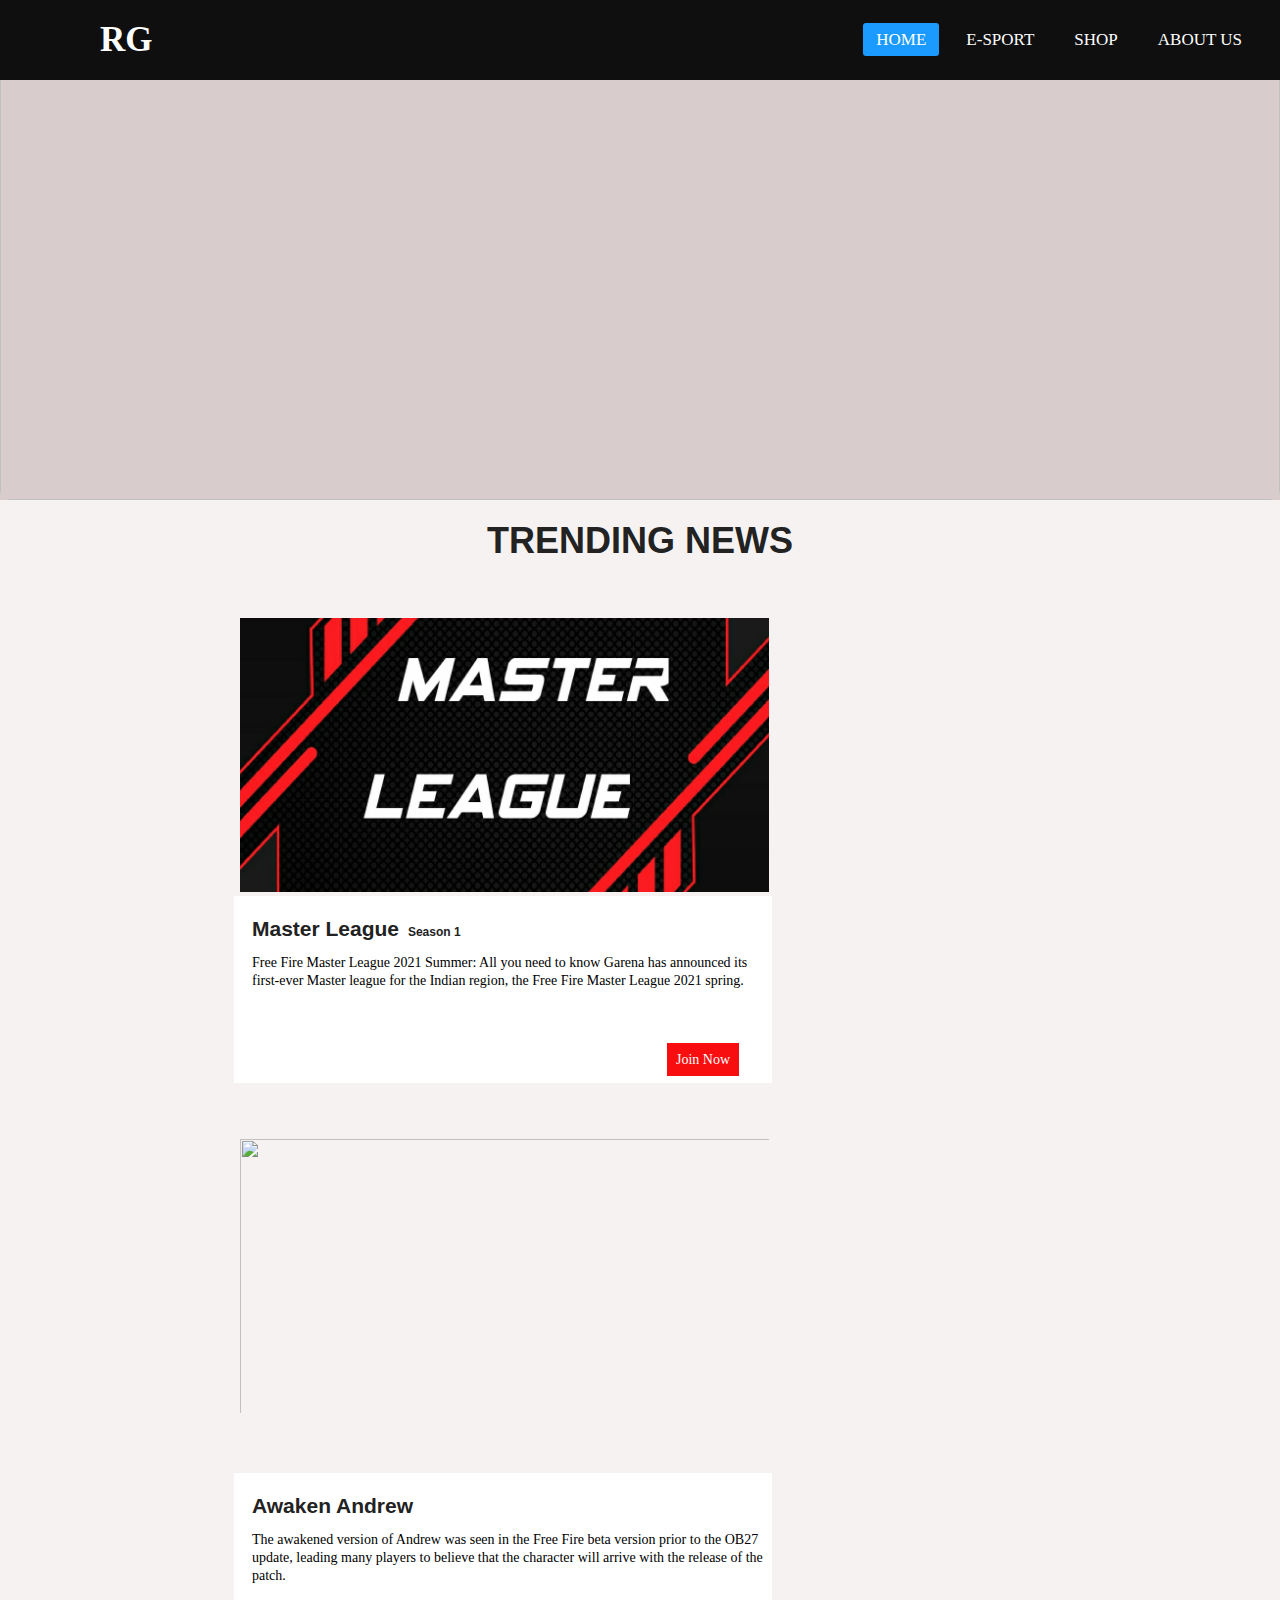
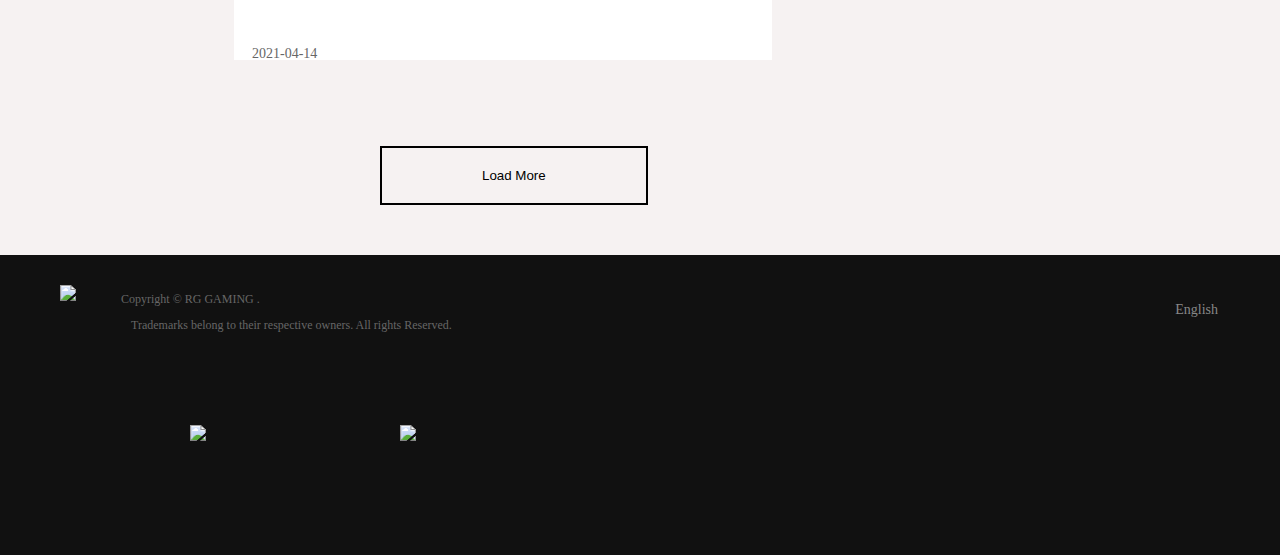
==== index.html @ b542f5aa "Update index.html" ====
<!DOCTYPE html>
<html lang="en">
    
    <head>
    <link rel="stylesheet" media="screen and (max-width: 500px)" href="https://cdnjs.cloudflare.com/ajax/libs/font-awesome/5.15.3/css/all.min.css"/>
    <meta charset="UTF-8">
    <meta http-equiv="X-UA-Compatible" content="IE=edge">
    <meta name="viewport" content="width=device-width, initial-scale=1.0">
    <title>Rg_gaming | free fire battle ground | Rggaming</title>
    <link rel="stylesheet" href="index.css">
    <link href="https://fonts.googleapis.com/icon?family=Material+Icons" rel="stylesheet">
    <link href="https://fonts.googleapis.com/icon?family=Material+Icons" rel="stylesheet">
    <link rel="icon" href="https://lh3.googleusercontent.com/ogw/ADea4I6Nl0AeSuZ2nVbKmrnlTQxDcMR8eqTO1jd3-i5y=s32-c-mo" type="image/jpg">
    <link rel="preconnect" href="https://fonts.googleapis.com">
    <link rel="stylesheet" media="screen and (max-width: 400px)" href="iphoneX.css">
<!--         <style>
            #ads{
                margin-top:50px;
                display:none;
            }
        </style> -->
        
<!-- 

        <script data-ad-client="ca-pub-5138625568726349" async src="https://pagead2.googlesyndication.com/pagead/js/adsbygoogle.js"></script> -->
</head>

<body>
   <nav>
        <input type="checkbox" id="check">
        <label for="check" class="checkbtn">
          <i class="fas fa-bars"></i>
        </label>
        <label class="logo">RG</label>
        <ul>
          <li><a class="active" href="#">HOME</a></li>
          <li><a href="esports.html">E-SPORT</a></li>
          <li><a href="shop.html">SHOP</a></li>
          <li><a href="about.html">ABOUT US</a></li>
        </ul>
      </nav>
     <div id="sll">

         <div class="slider">
             <div class="slides">
                 <input type="radio" name="radio-btn" id="radio1">
                 <input type="radio" name="radio-btn" id="radio2">
                 <input type="radio" name="radio-btn" id="radio3">
                 <input type="radio" name="radio-btn" id="radio4">
                 <div class="slide first">
                     <img src="https://www.talkesport.com/wp-content/uploads/free-fire.jpeg" alt="">
                    </div>
                    <div class="slide">
                        <img src="https://www.esports.net/wp-content/uploads/2020/05/Free-Fire-Game.jpg" alt="">
                    </div>
                    <div class="slide">
                        <img src="https://images.hdqwalls.com/download/garena-free-fire-game-together-4k-u2-2048x1152.jpg" alt="">
                    </div>
                    <div class="slide">
                        <img src="ml.jpg" alt="">
                    </div>
                </div>
            </div>
        </div><script type="text/javascript" language="javascript">
      var aax_size='728x90';
      var aax_pubname = 'savetobuy-21';
      var aax_src='302';
    </script>
    <script type="text/javascript" language="javascript" src="http://c.amazon-adsystem.com/aax2/assoc.js"></script>
    
    <p id="trne">      
    Trending News
        </p>

   
    <div id="tna1">
        <img src="ml.jpg" alt="" id="tni1">
    </div>
    <div id="info">
        <span id="infofm">Master League </span>
        <span id="infofms" style="display:inline-block;">Season 1 </span>
        <span id="infoai">Free Fire Master League 2021 Summer: All you need to know Garena has announced its first-ever
            Master league for the Indian region, the Free Fire Master League 2021 spring. </span>
        <a href="esports.html" id="join">Join Now</a>
    </div>
    
           

    <div id="tna1">
        <img src="https://img.gurugamer.com/resize/740x-/2021/04/09/awaken-andrew-free-fire-3671.jpg" alt="" id="tni1">
    </div>
    <div id="info">
        <span id="infofm">Awaken Andrew </span>
        <span id="infoai">The awakened version of Andrew was seen in the Free Fire beta version prior to the OB27
            update, leading many players to believe that the character will arrive with the release of the patch.
        </span>
        <span id="fd">2021-04-14</span>
    </div>
    
    <div id="element">
        <div id="tna1">
            <img src="https://1.bp.blogspot.com/-INsYM3TfuAk/XTesco_W5vI/AAAAAAAADL0/pgFb1qkHyPY1Ix8waUXUBai5YyC69RhxQCLcBGAs/s1600/025.jpg"
                alt="" id="tni1">
        </div>
        
            

        <div id="info">
            <span id="infofm">Elite Pass </span>
            
            <span id="infoai">Garena brought the Battle Pass, known as the Elite Pass, system into Free Fire in June
                2018. Each Pass lasts for a month before a new one takes its place in the game - and the cycle
                continues.</span>
            <span id="fd">2021-04-14</span>
        </div>
    </div><br><br>
    <div>
       


        <button onclick="hide()" class="btn" id="lm">Load More</button>
    </div>
    
    


    <div id="chari">
        <div id="title">
            <h3>XAYNE</h3>
            <img src="https://dl.dir.freefiremobile.com/common/web_event/hash/316bbe1a2cf1b59eda42203e9bf50ff3png"
                alt="" id="abil">
            <p>Xayne is a free spirited </p>
            <p>extreme athlete Gets 80 HP temporarily, increased <br>damage to Gloo Walls and</p>
            <p style="padding-bottom: 30px;">shields. Lasts for 10s.</p>
            <a href="#">View character</a>
        </div>
    </div>
    <script>
        function hide() {
            document.getElementById("element").style.display = "block";
            document.getElementsByClassName(".btnnn").style.display = "none";
        }
    </script>
    
    <div class="g-footer clearFix">

        <div class="m-foot-wrap">
    
            <div class="m-language">
    
                <span class="earth"></span>
    
                <span class="txt">English</span>
    
                
            </div>
    
            <div class="m-foot-copyright">
    
                <div class="m-foot-logo"><img src="https://lh3.googleusercontent.com/ogw/ADea4I6Nl0AeSuZ2nVbKmrnlTQxDcMR8eqTO1jd3-i5y=s32-c-mo"></div>
    
                <div class="txt">Copyright © RG GAMING .<br><div class="txt" style="display: inline-block;">Trademarks belong to their respective owners. All rights Reserved.</div></div>
    
            </div>
            
        </div>
    </div>
    <div class="g-footer" style="height: 10px;">
        <a href="https://app.appsflyer.com/id1300146617?pid=OrganicA&amp;c=mainpage_IOS" id="apple"><img src="https://freefiremobile-a.akamaihd.net/ffwebsite/images/download/appstore2.png" id="ap"></a>
        
        <a href="https://app.appsflyer.com/com.dts.freefireth?pid=OrganicA&amp;c=mainpage_AND" id="apple">
            <img src="https://freefiremobile-a.akamaihd.net/ffwebsite/images/download/googlePlay2.png" id="ap">
        </a>
    </div>


</body>
<!-- qhjh12233xs Github -->
</html>
---- index.css ----
body{
    margin: 0;
    padding: 0;
    background-color: rgb(246, 242, 242);
}


#sll{
    background-color:rgb(216, 204, 204) ;
}
  
  .slider{
    width:100%;
    height: 500px;
    border-radius: 10px;
    overflow: hidden;
  }
  
  .slides{
    width: 500%;
    height: 500px;
    display: flex;
  }
  
  .slides input{
    display: none;
  }
  
  .slide{
    width: 20%;
    transition: 2s;
  }
  
  .slide img{
    width: 100%;
    height: 500px;
  }
  @media only screen and (max-width:800px)and(min-width:600px){
    .slide img{
        width: 800px;
        height: 500px;
      }
      .slider{
        width:800px;
        height: 500px;
        border-radius: 10px;
        overflow: hidden;
        background-size: cover;
      }
  }
  .navigation-manual{
    position: absolute;
    width: 800px;
    margin-top: -40px;
    display: flex;
    justify-content: center;
  }
  
  .manual-btn{
    border: 2px solid #40D3DC;
    padding: 5px;
    border-radius: 10px;
    cursor: pointer;
    transition: 1s;
  }
  
  .manual-btn:not(:last-child){
    margin-right: 40px;
  }
  
  .manual-btn:hover{
    background: #40D3DC;
  }
  
  #radio1:checked ~ .first{
    margin-left: 0;
  }
  
  #radio2:checked ~ .first{
    margin-left: -20%;
  }
  
  #radio3:checked ~ .first{
    margin-left: -40%;
  }
  
  #radio4:checked ~ .first{
    margin-left: -60%;
  }
  
  
  
  .navigation-auto{
    position: absolute;
    display: flex;
    width: 800px;
    justify-content: center;
    margin-top: 460px;
  }
  
  .navigation-auto div{
    border: 2px solid #f80e0e;
    padding: 5px;
    border-radius: 10px;
    transition: 1s;
  }
  
  .navigation-auto div:not(:last-child){
    margin-right: 40px;
  }
  
a{
    text-decoration: none;
}
div{
    margin: 0;
    padding: 0;
}
#nav{
    width: 100%;
    height: 50px;
    position: fixed;
    z-index: 999;
    padding: 0 63px 0 12px;
}
#n1{
    width: 15px;
    height: 50px;
    position: absolute;
    left: 0px;
    top: 0px;
    background: #f80e0e
    /* #fdac2d */
    ;
}
#nav_item{
    width: 130px;
    height: 50px;
    position: absolute;
    right: 0px;
    top: 0px;
    background: #f80e0e;
    display: block;
}
#nav_item span a{
    width: 22px;
    height: 3px;
    background: #fff;
    background-image: initial;
    background-position-x: initial;
    background-position-y: initial;
    background-size: initial;
    background-attachment: initial;
    background-origin: initial;
    background-clip: initial;
    background-color: rgb(255, 255, 255);
    display: block;
    position: absolute;
    left: 19px;
    -webkit-transition: .5s;
    transition: .5s;
    transition-property: all;
    transition-duration: 0.5s;
    transition-timing-function: ease;
    transition-delay: 0s;
}
#main_nav{
    background: rgba(0,0,0,0.8)url(	https://freefiremobile-a.akamaihd.net/common/web_event/official/logo-small_20210113.png) 10px 4px no-repeat;
    width: 100%;
    height: 50px;
}
#one{
    top: 16px;
    height: 3px;
    width: 22px;
}
#two{
    top: 24px;
    height: 3px;
    width: 22px;
}
#three{
    top: 32px;
    height: 3px;
    width: 22px;
}

#trn{  
    padding-top: 40px;
    font-size: 32px;
}
#trne{
    text-align: center;
    font-size: 36px;
    font-weight: bold;
    color: #222;
    padding-top: 20px;
    text-transform: uppercase;
    word-break: break-word;
    font-family: 'Archivo Narrow', sans-serif;
}  
#tni1 {
    width: 769px;
    height: 330px;
    object-fit: cover;
    padding-left: 240px;
    padding-top: 56.18px;
}
#infofm{
    text-decoration: none;
    color: #222;
    padding-top: 30px;
    word-break: break-word;
    font-family: 'Teko', sans-serif;
    font-size: 21px;
    font-weight: 600;
}
#infofms{
    text-decoration: none;
    color: #222;
    font-family: 'Archivo Narrow', sans-serif;
    padding-left: 3px;
    word-break: break-word;
    font-size: 12px;
    font-weight: 600;
}
#info{
    background-color: white;
    margin-left: 234px;
    padding-top: 21px;
    padding-left: 18px;
    width: 538px;
    height: 187px;
    display: block;
}
#infoai{
    display: block;
    line-height: 18px;
    font-size: 14px;
    color: #000000;
    word-break: break-word;
    padding-top: 13px;
    margin-bottom: 60px;
}
#lm {
  color: rgb(0, 0, 0);
  border: 2px solid black;
  font-family: 'Archivo Narrow', sans-serif;
  padding: 20px 100px;
  margin-left: 380px;
  margin-top: 50px;
  background-color: rgb(246, 242, 242);
  cursor: pointer;
  margin-bottom: 50px;
}
#lm:hover{
    color: black;
    font-size: large;
    border: 3px solid rgb(0, 0, 0);
    

}
#fd{
    display: block;
    line-height: 18px;
    font-size: 14px;
    color: #666666;
    word-break: break-word;
    padding-bottom: 13px;
}
#join{
    line-height: 18px;
    font-size: 14px;
    color: white;
    word-break: break-word;
    margin-left: 415px;
    padding: 9px;
    background-color: #f80e0e;
    margin-top: 40px;
}


div#chari{
    background-image: url(https://dl.dir.freefiremobile.com/common/web_event/hash/24bbd8e6eba4b0d041c8283606aa3360jpg);
    margin-top: 100px;
    width: 100%;
    background-size: cover;
    display: none;
}
#title{
    height: 400px;
    padding-top: 113px;
    
}
#title h3{
    padding-left: 530px;
    
    color: 
    #fdac2d;
    font-size: 40px;
    font-family: 'Archivo Narrow', sans-serif;
    display: inline;
}
#abil{
    width: 54px;
    height: 44px;
    padding-left: 20px;
    
}
#title p{
    padding-left: 530px;
    color: white;
    font-family: 'Archivo Narrow', sans-serif;
}
#title a{
    display: block;
    width: 240px;
    background: #f80e0e;
    font-size: 18px;
    color: white;
    text-align: center;
    line-height: 60px;
    font-weight: bold;
    font-family: 'Archivo Narrow', sans-serif;
    margin-left: 530px;

}
.material-icons {
    font-family: 'Material Icons';
    font-weight: normal;
    font-style: normal;
    font-size: 24px;  /* Preferred icon size */
    display: inline-block;
    line-height: 1;
    text-transform: none;
    letter-spacing: normal;
    word-wrap: normal;
    white-space: nowrap;
    direction: ltr;
  
    /* Support for all WebKit browsers. */
    -webkit-font-smoothing: antialiased;
    /* Support for Safari and Chrome. */
    text-rendering: optimizeLegibility;
  
    /* Support for Firefox. */
    -moz-osx-font-smoothing: grayscale;
  
    /* Support for IE. */
    font-feature-settings: 'liga';
  }@font-face {
    font-family: 'Material Icons';
    font-style: normal;
    font-weight: 400;
    src: url(https://example.com/MaterialIcons-Regular.eot); /* For IE6-8 */
    src: local('Material Icons'),
      local('MaterialIcons-Regular'),
      url(https://example.com/MaterialIcons-Regular.woff2) format('woff2'),
      url(https://example.com/MaterialIcons-Regular.woff) format('woff'),
      url(https://example.com/MaterialIcons-Regular.ttf) format('truetype');
  }
#element{
    display: none;
}
#ap{
    width: 190px;
}
.g-footer {
    height: auto;
    padding: 20px 0 130px;
    background: #111;
    z-index: 9;
}
.m-foot-wrap {
    max-width: 1200px;
    margin: 0 auto;
    padding: 0 20px;
}
.m-language {
    line-height: 20px;
    padding: 25px 0 14px;
    width: 160px;
    text-align: right;
    float: right;
    margin: 0 auto;
    position: relative;
}.m-language .earth {
    display: inline-block;
    vertical-align: top;
    height: 20px;
    width: 20px;
    background: url(https://freefiremobile-a.akamaihd.net/ffwebsite/images/earth.png) 0 -20px no-repeat;
}.m-language .txt {
    display: inline;
    vertical-align: top;
    height: 20px;
    font-size: 14px;
    color: #888;
    padding: 0 2px;
    max-width: 80px;
}.m-language-change {
    position: absolute;
    border: 1px solid #393939;
    background: #111;
    padding-left: 10px;
    width: 100px;
    bottom: 45px;
    right: 30px;
    display: none;
}.m-foot-copyright {
    float: left;
    font-size: 0;
    padding-top: 10px;
}.m-foot-copyright .m-foot-logo {
    display: inline-block;
    vertical-align: top;
    height: 51px;
    width: 51px;
}.m-foot-copyright .txt {
    padding-top: 2px;
    padding-left: 10px;
    display: inline-block;
    vertical-align: top;
    line-height: 24px;
    font-size: 12px;
    color: #666666;
    text-align: left;
}
#apple{
    margin-top: 90px;
    margin-left: 190px;
}
*{
    padding: 0;
    margin: 0;
    text-decoration: none;
    list-style: none;
    box-sizing: border-box;
  }
  body{
    font-family: montserrat;
  }
  nav{
    background: #0f0f0f;
    position: fixed;
    height: 80px;
    width: 100%;
  }
  label.logo{
    color: white;
    font-size: 35px;
    line-height: 80px;
    padding: 0 100px;
    font-weight: bold;
  }
  nav ul{
    float: right;
    margin-right: 20px;
  }
  nav ul li{
    display: inline-block;
    line-height: 80px;
    margin: 0 5px;
  }
  nav ul li a{
    color: white;
    font-size: 17px;
    padding: 7px 13px;
    border-radius: 3px;
    text-transform: uppercase;
  }
  a.active,a:hover{
    background: #1b9bff;
    transition: .5s;
  }
  .checkbtn{
    font-size: 30px;
    color: white;
    float: right;
    line-height: 80px;
    margin-right: 40px;
    cursor: pointer;
    display: none;
  }
  #check{
    display: none;
  }
  @media (max-width: 952px){
    label.logo{
      font-size: 30px;
      padding-left: 50px;
    }
    nav ul li a{
      font-size: 16px;
    }
  }
  @media (max-width: 858px){
    .checkbtn{
      display: block;
    }
    nav ul{
      position: fixed;
      width: 100%;
      height: 100vh;
      background: #2c3e50;
      top: 80px;
      left: -100%;
      text-align: center;
      transition: all .5s;
    }
    nav ul li{
      display: block;
      margin: 50px 0;
      line-height: 30px;
    }
    nav ul li a{
      font-size: 20px;
    }
    a:hover,a.active{
      background: none;
      color: #0082e6;
    }
    #check:checked ~ ul{
      left: 0;
    }
  }
---- iphoneX.css ----
#tni1 {
    width: 300px;
    height: 330px;
    object-fit: cover;
    padding-left: 32px;
    padding-top: 56.18px;
    margin-right: 0px;
}
#info {
    background-color: white;
    margin-left: 32px;
    padding-top: 21px;
    padding-left: 18px;
    width: 270px;
    height: fit-content;
    display: block;
    margin-right: 0px;
}#infoai {
    display: block;
    line-height: 18px;
    font-size: 15px;
    color: #000000;
    word-break: break-word;
    padding-top: 13px;
    margin-bottom: 53px;
}#join {
    line-height: 18px;
    font-size: 14px;
    color: white;
    word-break: break-word;
    margin-left: -3px;
    /* padding-bottom: 13px; */
    padding: 9px;
    background-color: #f80e0e;
    margin-top: 40px;
}#lm {
    color: rgb(0, 0, 0);
    border: 2px solid black;
    font-family: 'Archivo Narrow', sans-serif;
    padding: 20px 100px;
    margin-left: 30px;
    margin-top: 38px;
    background-color: rgb(246, 242, 242);
    cursor: pointer;
    margin-bottom: 49px;
}#title {
    height: 400px;
    padding-top: 69px;
}#abil {
    width: 59px;
    height: 47px;
    opacity: 1;
    padding-left: 12px;
    /* border: 2px solid; */
}#title h3 {
    padding-left: 4px;
    color: #fdac2d;
    font-size: 40px;
    font-family: 'Archivo Narrow', sans-serif;
    display: inline;
    opacity: 2;
}#title p {
    padding-left: 6px;
    color: white;
    font-family: 'Archivo Narrow', sans-serif;
    margin: 0;
    font-size: 16px;
}#title a {
    display: block;
    width: 165px;
    background: #f80e0e;
    font-size: 18px;
    color: white;
    text-align: center;
    line-height: 46px;
    font-weight: bold;
    font-family: 'Archivo Narrow', sans-serif;
    margin-left: 10px;
}.g-footer {
    height: auto;
    padding: 0px 0 151px;
    background: #111;
    position: relative;
    z-index: 9;
    width: 375px;
}#apple {
    margin-top: 79px;
    margin-left: 34px;
}#ap {
    width: 143px;
}.manual-btn:not(:last-child) {
    margin-right: 40px;
    display: none;
}.navigation-manual {
    position: absolute;
    width: 800px;
    margin-top: -40px;
    display: none;
    justify-content: center;
}.navigation-auto div:not(:last-child) {
    margin-right: 40px;
    display: none;
}.slide img {
    width: 100%;
    height: 415px;
}.slider {
    width: 100%;
    height: 390px;
    border-radius: 10px;
    overflow: hidden;
}
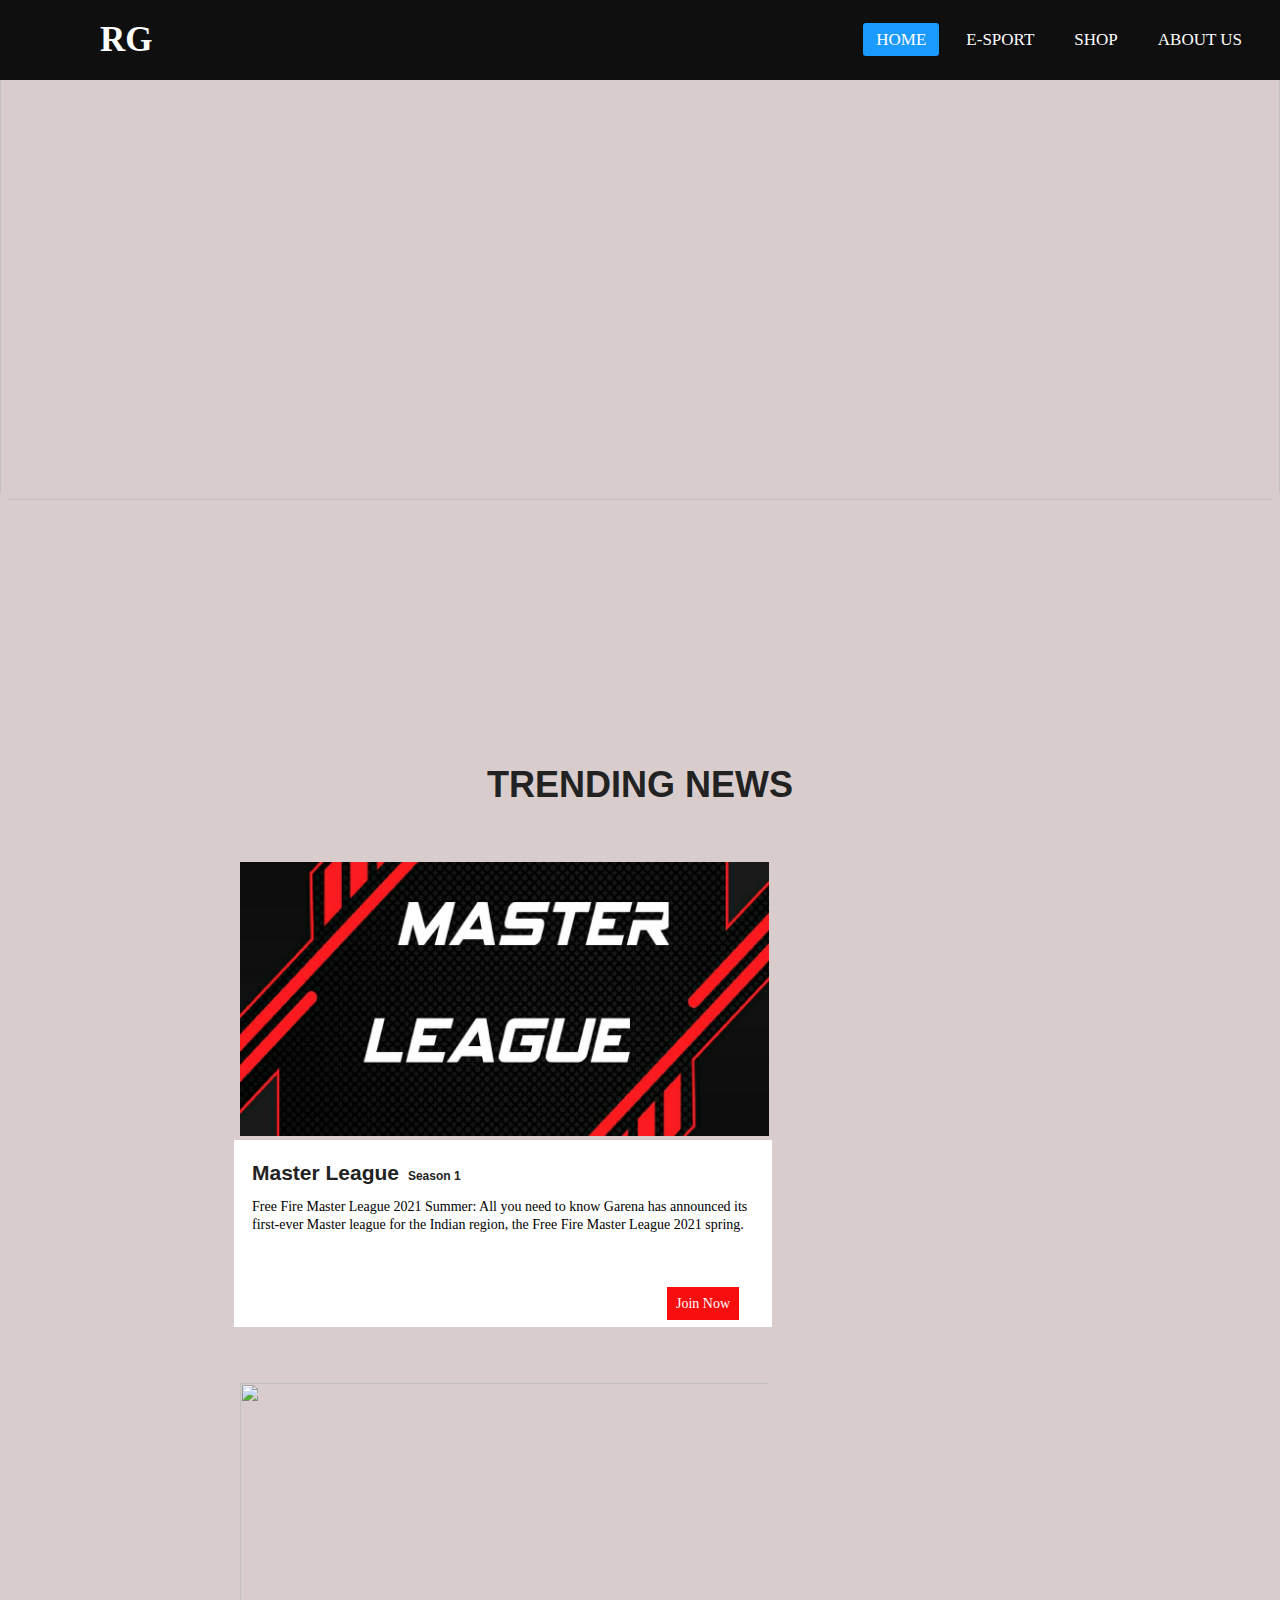
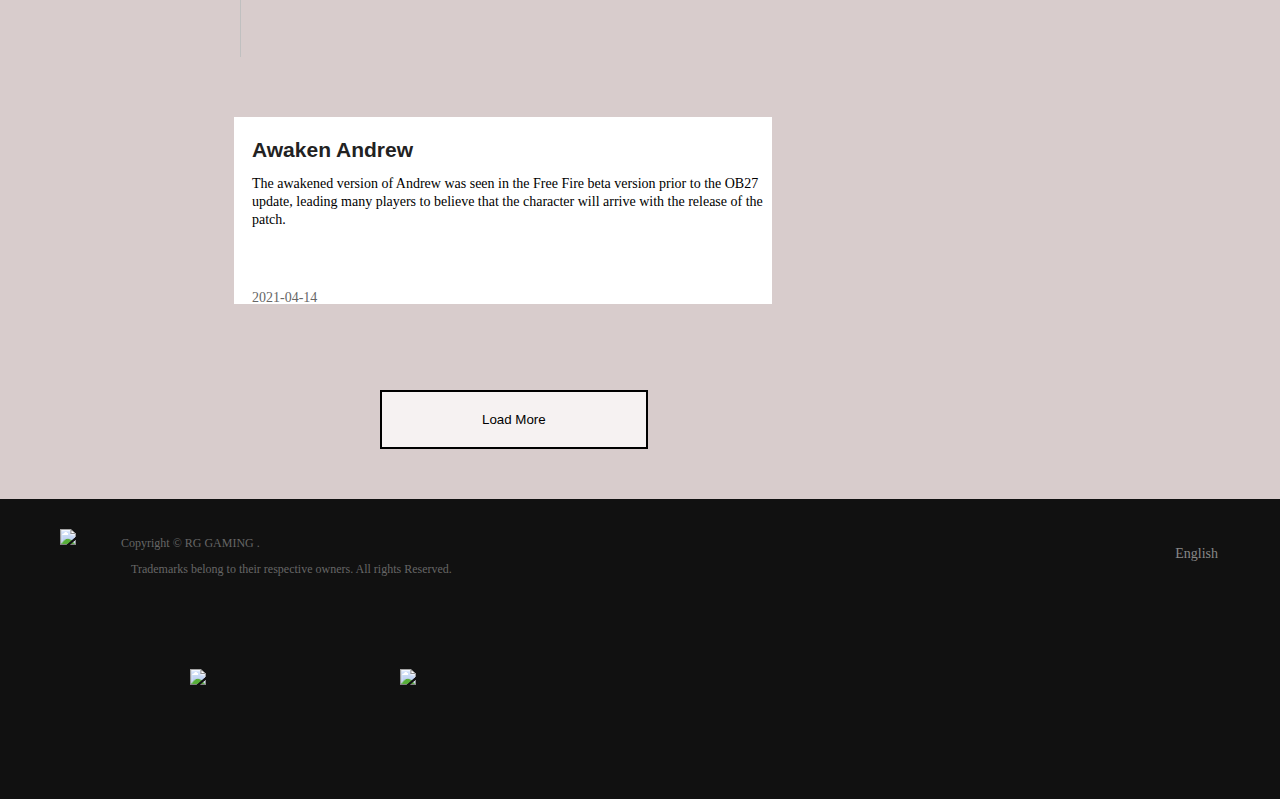
==== commit 6af4fb3c: "Update index.html" ====
--- a/index.html
+++ b/index.html
@@ -13,12 +13,13 @@
     <link rel="icon" href="https://lh3.googleusercontent.com/ogw/ADea4I6Nl0AeSuZ2nVbKmrnlTQxDcMR8eqTO1jd3-i5y=s32-c-mo" type="image/jpg">
     <link rel="preconnect" href="https://fonts.googleapis.com">
     <link rel="stylesheet" media="screen and (max-width: 400px)" href="iphoneX.css">
-<!--         <style>
+     <style>
             #ads{
                 margin-top:50px;
-                display:none;
+                display:inline;
+                margin-left:150px
             }
-        </style> -->
+    </style>
         
 <!-- 
 
@@ -61,13 +62,10 @@
                     </div>
                 </div>
             </div>
-        </div><script type="text/javascript" language="javascript">
-      var aax_size='728x90';
-      var aax_pubname = 'savetobuy-21';
-      var aax_src='302';
-    </script>
-    <script type="text/javascript" language="javascript" src="http://c.amazon-adsystem.com/aax2/assoc.js"></script>
-    
+      <div id="ads">
+          <iframe style="width:120px;height:240px;" marginwidth="0" marginheight="0" scrolling="no" frameborder="0" src="//ws-in.amazon-adsystem.com/widgets/q?ServiceVersion=20070822&OneJS=1&Operation=GetAdHtml&MarketPlace=IN&source=ac&ref=tf_til&ad_type=product_link&tracking_id=savetobuy-21&marketplace=amazon&amp;region=IN&placement=B07FPV716J&asins=B07FPV716J&linkId=b5acf849aaac1f31c49972a959f15be7&show_border=true&link_opens_in_new_window=true&price_color=333333&title_color=0066c0&bg_color=ffffff">
+    </iframe>
+         </div>
     <p id="trne">      
     Trending News
         </p>
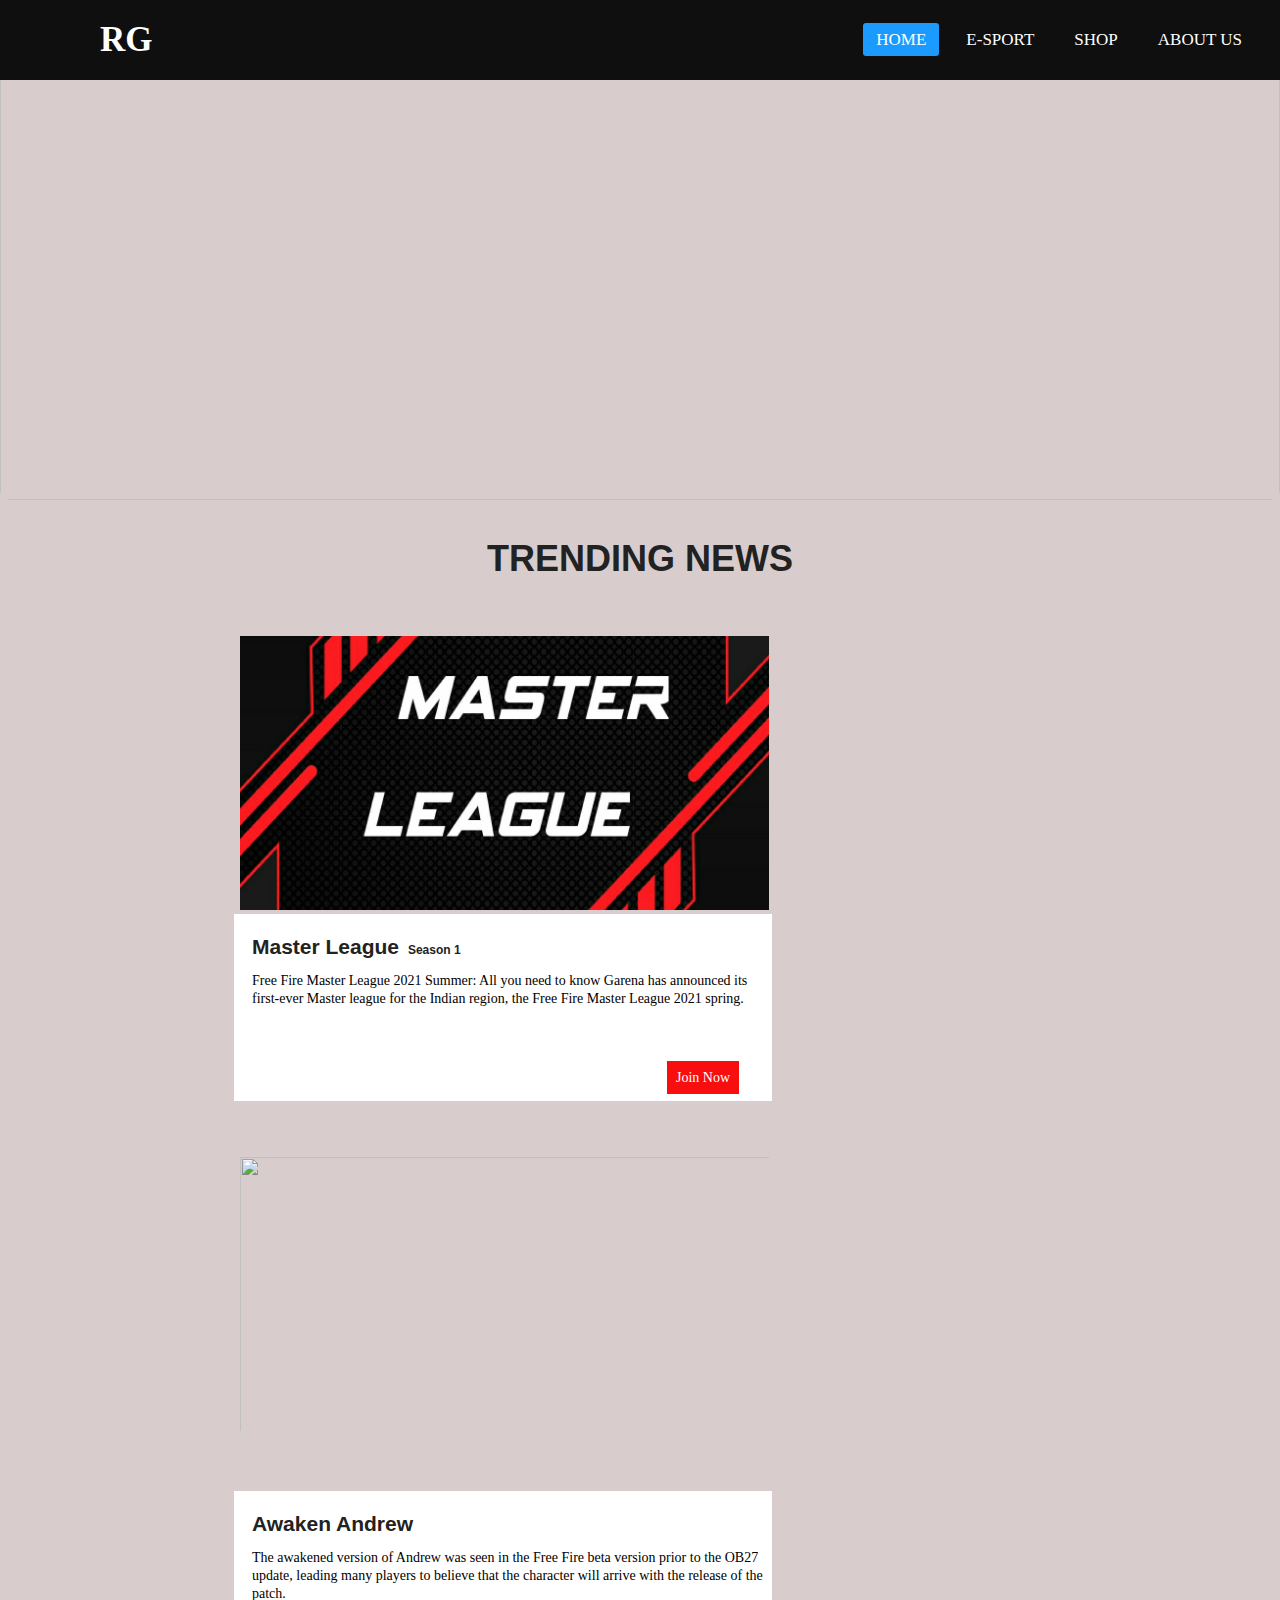
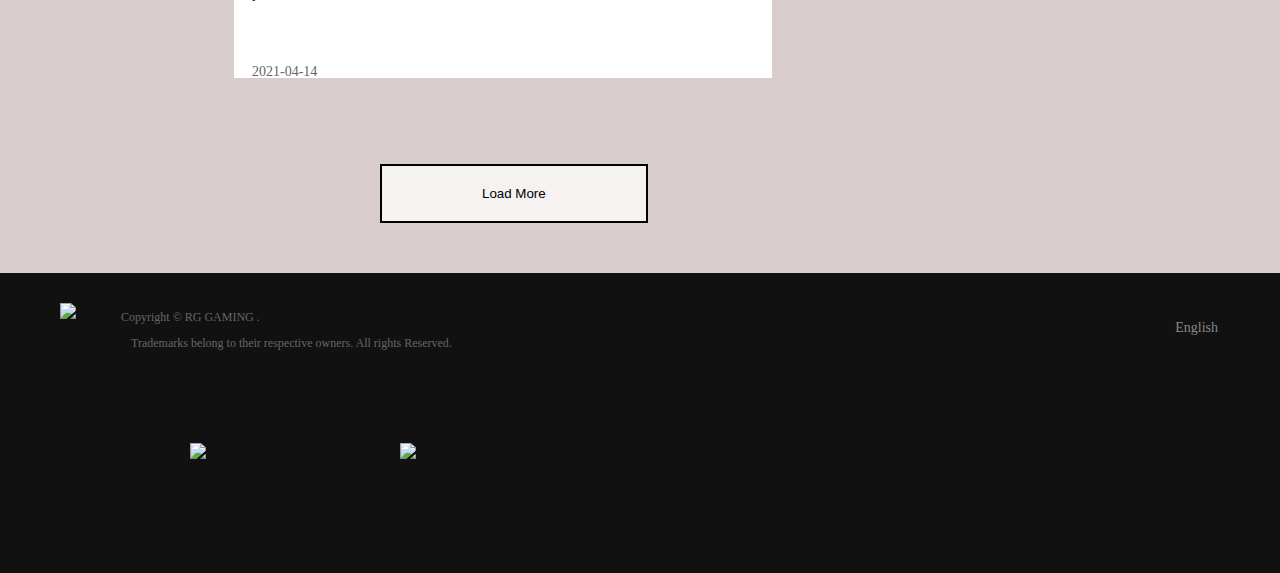
==== commit 4cabeaa2: "Update index.html" ====
--- a/index.html
+++ b/index.html
@@ -63,8 +63,16 @@
                 </div>
             </div>
       <div id="ads">
-          <iframe style="width:120px;height:240px;" marginwidth="0" marginheight="0" scrolling="no" frameborder="0" src="//ws-in.amazon-adsystem.com/widgets/q?ServiceVersion=20070822&OneJS=1&Operation=GetAdHtml&MarketPlace=IN&source=ac&ref=tf_til&ad_type=product_link&tracking_id=savetobuy-21&marketplace=amazon&amp;region=IN&placement=B07FPV716J&asins=B07FPV716J&linkId=b5acf849aaac1f31c49972a959f15be7&show_border=true&link_opens_in_new_window=true&price_color=333333&title_color=0066c0&bg_color=ffffff">
-    </iframe>
+          <script type="text/javascript">
+	atOptions = {
+		'key' : '7051326544147c6e5b5606b446afe62c',
+		'format' : 'iframe',
+		'height' : 50,
+		'width' : 320,
+		'params' : {}
+	};
+	document.write('<scr' + 'ipt type="text/javascript" src="http' + (location.protocol === 'https:' ? 's' : '') + '://www.highperformancedformats.com/7051326544147c6e5b5606b446afe62c/invoke.js"></scr' + 'ipt>');
+</script>
          </div>
     <p id="trne">      
     Trending News
